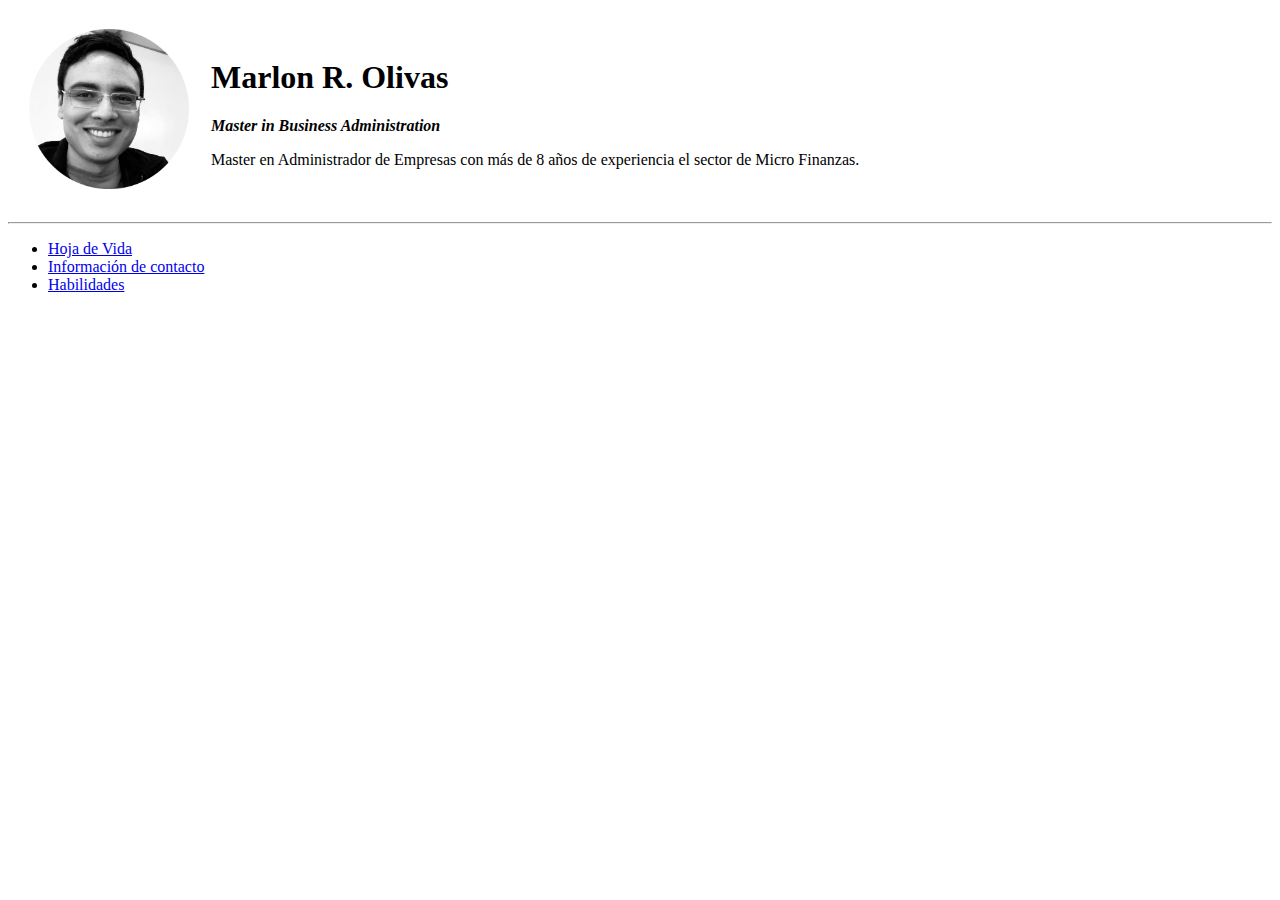
==== index.html @ daf3a904 "Add initial CV website files" ====
<!DOCTYPE html>
<html lang="en" dir="ltr">

<head>
  <meta charset="utf-8">
  <title>Marlon's Personal Site</title>
</head>

<body>
  <table cellspacing="20">
    <tr>
      <td><img src="img/profilePic.png" alt="Marlon's profile picture" height="160px" width="160px"></td>
      <td><h1>Marlon R. Olivas</h1>
      <p><strong><em>Master in Business Administration</em></strong></p>
      <p>Master en Administrador de Empresas con más de
        8 años de experiencia el sector de Micro Finanzas.
      </p></td>
    </tr>
  </table>
  <hr>
  <ul>
    <!--<li><a href="index.html">Página principal</a></li>-->
    <li><a href="resume.html">Hoja de Vida</a></li>
    <li><a href="contact.html">Información de contacto</a></li>
    <li><a href="skills.html">Habilidades</a></li>
  </ul>
</body>

</html>
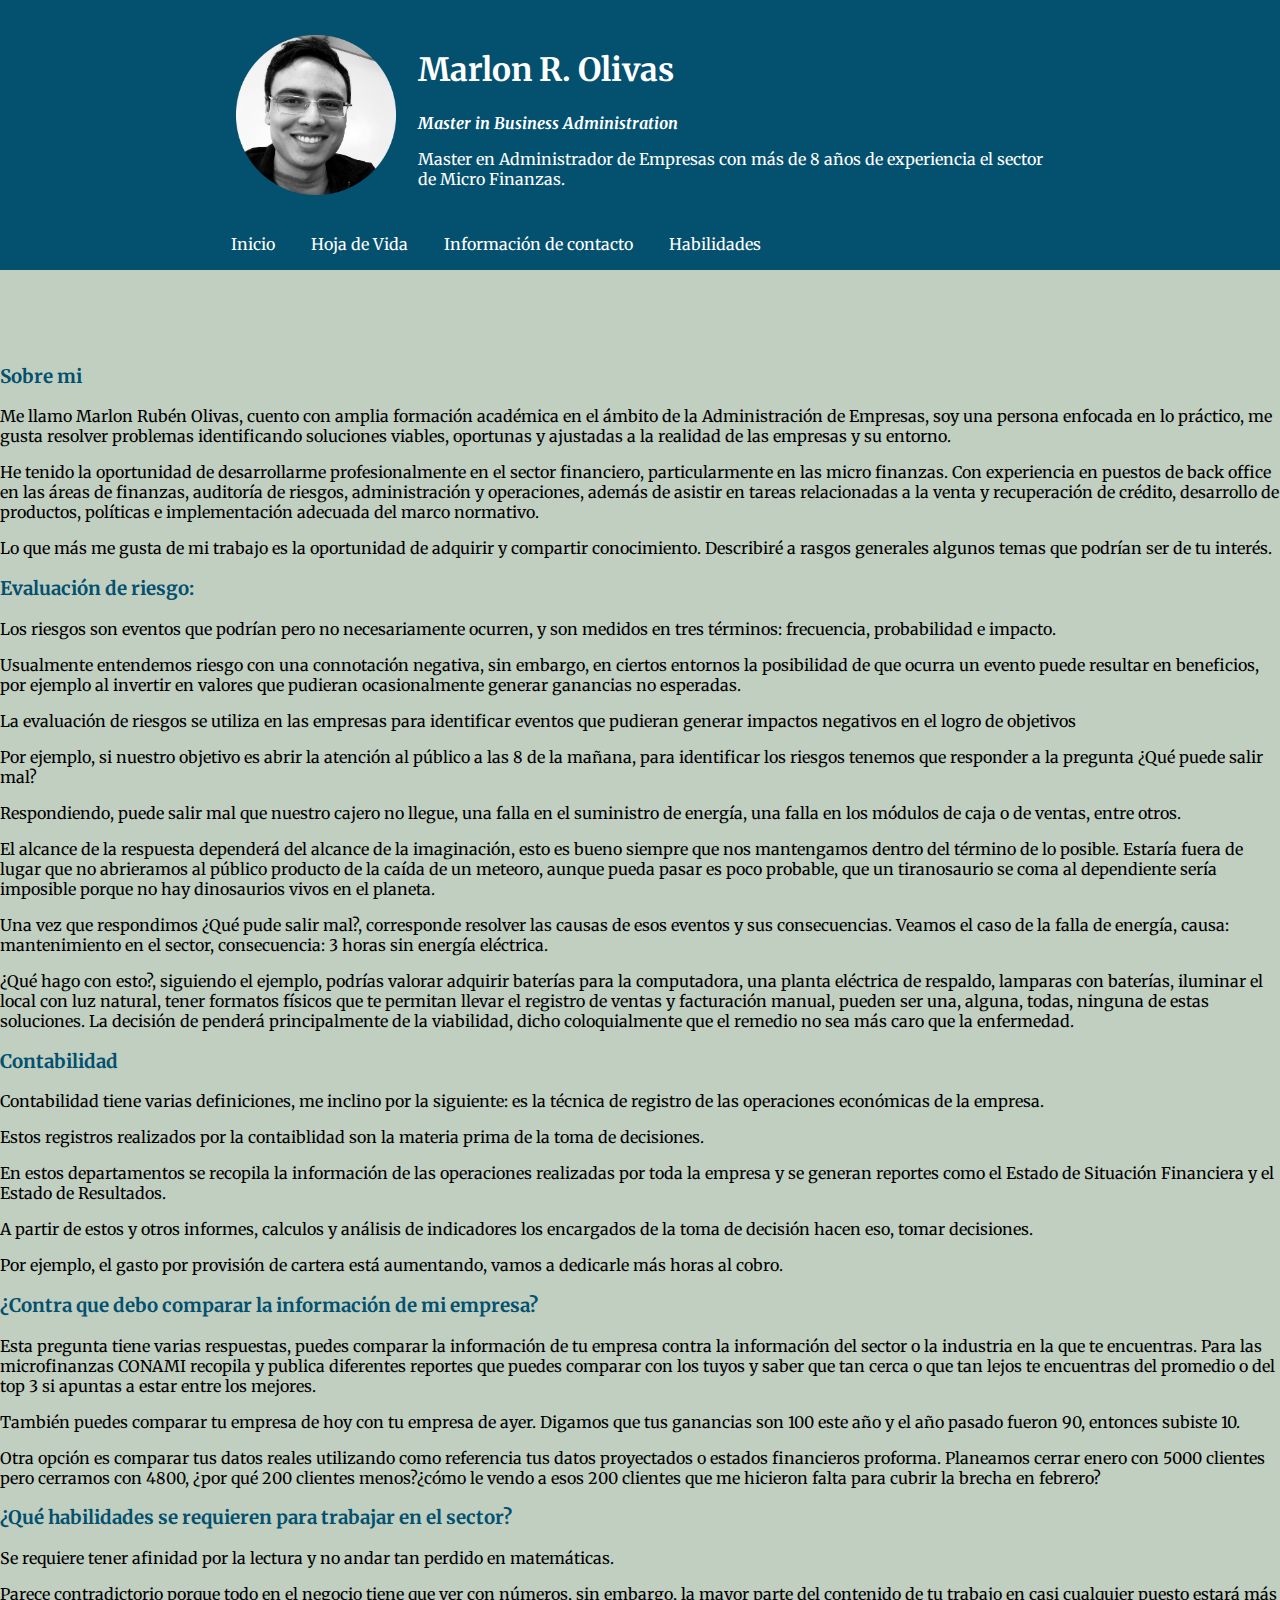
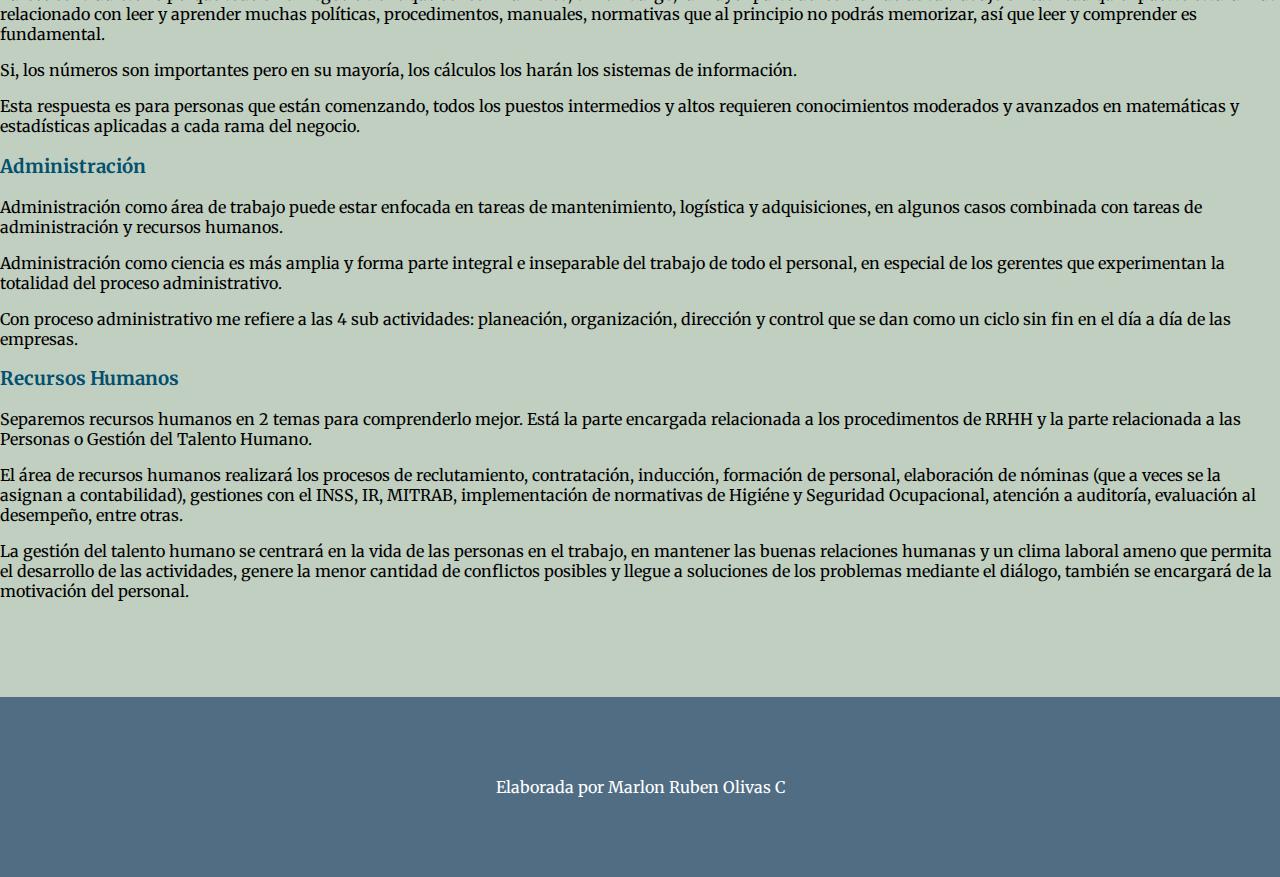
==== commit b9c19ac5: "version 2 files" ====
--- a/index.html
+++ b/index.html
@@ -1,29 +1,101 @@
-<!DOCTYPE html>
-<html lang="en" dir="ltr">
-
-<head>
-  <meta charset="utf-8">
-  <title>Marlon's Personal Site</title>
-</head>
-
-<body>
-  <table cellspacing="20">
-    <tr>
-      <td><img src="img/profilePic.png" alt="Marlon's profile picture" height="160px" width="160px"></td>
-      <td><h1>Marlon R. Olivas</h1>
-      <p><strong><em>Master in Business Administration</em></strong></p>
-      <p>Master en Administrador de Empresas con más de
-        8 años de experiencia el sector de Micro Finanzas.
-      </p></td>
-    </tr>
-  </table>
-  <hr>
-  <ul>
-    <!--<li><a href="index.html">Página principal</a></li>-->
-    <li><a href="resume.html">Hoja de Vida</a></li>
-    <li><a href="contact.html">Información de contacto</a></li>
-    <li><a href="skills.html">Habilidades</a></li>
-  </ul>
-</body>
-
-</html>
+<!DOCTYPE html>
+<html lang="en" dir="ltr">
+
+<head>
+  <meta charset="utf-8">
+  <title>Marlon's Personal Site</title>
+  <link rel="stylesheet" href="css/styles.css">
+  <link rel="icon" href="favicon.ico?v=2">
+  <link rel="preconnect" href="https://fonts.googleapis.com">
+  <link rel="preconnect" href="https://fonts.gstatic.com" crossorigin>
+  <link href="https://fonts.googleapis.com/css2?family=Merriweather&family=Montserrat&family=Roboto+Slab:wght@100;400&family=Sacramento&display=swap" rel="stylesheet">
+  <meta name="viewport:" content="width=divice-width, initial-scale=1">
+</head>
+
+<body>
+
+<header class="header">
+  <div class="container navContainer">
+    <table cellspacing="20">
+      <tr>
+        <td><img src="img/profilePic.png" alt="Marlon's profile picture" height="160px" width="160px"></td>
+        <td><h1>Marlon R. Olivas</h1>
+        <p><strong><em>Master in Business Administration</em></strong></p>
+        <p>Master en Administrador de Empresas con más de
+          8 años de experiencia el sector de Micro Finanzas.
+        </p>
+      </td>
+      </tr>
+    </table>
+<nav class="navigation">
+  <ul>
+    <!--<li><a href="index.html">Página principal</a></li>-->
+    <li><a href="index.html">Inicio</a></li>
+    <li><a href="resume.html">Hoja de Vida</a></li>
+    <li><a href="contact.html">Información de contacto</a></li>
+    <li><a href="skills.html">Habilidades</a></li>
+  </ul>
+</nav>
+
+  </div>
+</header>
+  <hr>
+
+<main class="main">
+
+<h3>Sobre mi</h3>
+<p>Me llamo Marlon Rubén Olivas, cuento con amplia formación académica en el ámbito de la Administración de Empresas, soy una persona enfocada en lo práctico, me gusta resolver problemas identificando soluciones viables, oportunas y ajustadas a la realidad de las empresas y su entorno.</p>
+<p>He tenido la oportunidad de desarrollarme profesionalmente en el sector financiero, particularmente en las micro finanzas. Con experiencia en puestos de back office en las áreas de finanzas, auditoría de riesgos, administración y operaciones, además de asistir en tareas relacionadas a la venta y recuperación de crédito, desarrollo de productos, políticas e implementación adecuada del marco normativo.</p>
+<p>Lo que más me gusta de mi trabajo es la oportunidad de adquirir y compartir conocimiento. Describiré a rasgos generales algunos temas que podrían ser de tu interés.</p>
+
+<h3>Evaluación de riesgo:</h3>
+<p>
+Los riesgos son eventos que podrían pero no necesariamente ocurren, y son medidos en tres términos: frecuencia, probabilidad e impacto.
+</p>
+<p>
+Usualmente entendemos riesgo con una connotación negativa, sin embargo, en ciertos entornos la posibilidad de que ocurra un evento puede resultar en beneficios, por ejemplo al invertir en valores que pudieran ocasionalmente generar ganancias no esperadas.
+</p>
+<p>La evaluación de riesgos se utiliza en las empresas para identificar eventos que pudieran generar impactos negativos en el logro de objetivos</p>
+<p>Por ejemplo, si nuestro objetivo es abrir la atención al público a las 8 de la mañana, para identificar los riesgos tenemos que responder a la pregunta ¿Qué puede salir mal?</p>
+<p>Respondiendo, puede salir mal que nuestro cajero no llegue, una falla en el suministro de energía, una falla en los módulos de caja o de ventas, entre otros.</p>
+<p>El alcance de la respuesta dependerá del alcance de la imaginación, esto es bueno siempre que nos mantengamos dentro del término de lo posible. Estaría fuera de lugar que no abrieramos al público producto de la caída de un meteoro, aunque pueda pasar es poco probable, que un tiranosaurio se coma al dependiente sería imposible porque no hay dinosaurios vivos en el planeta.</p>
+<p>Una vez que respondimos ¿Qué pude salir mal?, corresponde resolver las causas de esos eventos y sus consecuencias. Veamos el caso de la falla de energía, causa: mantenimiento en el sector, consecuencia: 3 horas sin energía eléctrica.</p>
+<p>¿Qué hago con esto?, siguiendo el ejemplo, podrías valorar adquirir baterías para la computadora, una planta eléctrica de respaldo, lamparas con baterías, iluminar el local con luz natural, tener formatos físicos que te permitan llevar el registro de ventas y facturación manual, pueden ser una, alguna,  todas, ninguna de estas soluciones. La decisión de penderá principalmente de la viabilidad, dicho coloquialmente que el remedio no sea más caro que la enfermedad.</p>
+
+<h3>Contabilidad</h3>
+<p>Contabilidad tiene varias definiciones, me inclino por la siguiente: es la técnica de registro de las operaciones económicas de la empresa.</p>
+<p>Estos registros realizados por la contaiblidad son la materia prima de la toma de decisiones.</p>
+<p>En estos departamentos se recopila la información de las operaciones realizadas por toda la empresa y se generan reportes como el Estado de Situación Financiera y el Estado de Resultados.</p>
+<p>A partir de estos y otros informes, calculos y análisis de indicadores los encargados de la toma de decisión hacen eso, tomar decisiones.</p>
+<p>Por ejemplo, el gasto por provisión de cartera está aumentando, vamos a dedicarle más horas al cobro.</p>
+
+<h3>¿Contra que debo comparar la información de mi empresa?</h3>
+<p>Esta pregunta tiene varias respuestas, puedes comparar la información de tu empresa contra la información del sector o la industria en la que te encuentras. Para las microfinanzas CONAMI recopila y publica diferentes reportes que puedes comparar con los tuyos y saber que tan cerca o que tan lejos te encuentras del promedio o del top 3 si apuntas a estar entre los mejores.</p>
+<p>También puedes comparar tu empresa de hoy con tu empresa de ayer. Digamos que tus ganancias son 100 este año y el año pasado fueron 90, entonces subiste 10.</p>
+<p>Otra opción es comparar tus datos reales utilizando como referencia tus datos proyectados o estados financieros proforma. Planeamos cerrar enero con 5000 clientes pero cerramos con 4800, ¿por qué 200 clientes menos?¿cómo le vendo a esos 200 clientes que me hicieron falta para cubrir la brecha en febrero?</p>
+
+<h3>¿Qué habilidades se requieren para trabajar en el sector?</h3>
+<p>Se requiere tener afinidad por la lectura y no andar tan perdido en matemáticas.</p>
+<p>Parece contradictorio porque todo en el negocio tiene que ver con números, sin embargo, la mayor parte del contenido de tu trabajo en casi cualquier puesto estará más relacionado con leer y aprender muchas políticas, procedimentos, manuales, normativas que al principio no podrás memorizar, así que leer y comprender es fundamental.</p>
+<p>Si, los números son importantes pero en su mayoría, los cálculos los harán los sistemas de información.</p>
+<p>Esta respuesta es para personas que están comenzando, todos los puestos intermedios y altos requieren conocimientos moderados y avanzados en matemáticas y estadísticas aplicadas a cada rama del negocio.</p>
+
+<h3>Administración</h3>
+<p>Administración como área de trabajo puede estar enfocada en tareas de mantenimiento, logística y adquisiciones, en algunos casos combinada con tareas de administración y recursos humanos.</p>
+<p>Administración como ciencia es más amplia y forma parte integral e inseparable del trabajo de todo el personal, en especial de los gerentes que experimentan la totalidad del proceso administrativo.</p>
+<p>Con proceso administrativo me refiere a las 4 sub actividades: planeación, organización, dirección y control que se dan como un ciclo sin fin en el día a día de las empresas.</p>
+
+<h3>Recursos Humanos</h3>
+<p>Separemos recursos humanos en 2 temas para comprenderlo mejor. Está la parte encargada relacionada a los procedimentos de RRHH y la parte relacionada a las Personas o Gestión del Talento Humano.</p>
+<p> El área de recursos humanos realizará los procesos de reclutamiento, contratación, inducción, formación de personal, elaboración de nóminas (que a veces se la asignan a contabilidad), gestiones con el INSS, IR, MITRAB, implementación de normativas de Higiéne y Seguridad Ocupacional, atención a auditoría, evaluación al desempeño, entre otras.</p>
+<p>La gestión del talento humano se centrará en la vida de las personas en el trabajo, en mantener las buenas relaciones humanas y un clima laboral ameno que permita el desarrollo de las actividades, genere la menor cantidad de conflictos posibles y llegue a soluciones de los problemas mediante el diálogo, también se encargará de la motivación del personal.</p>
+</main>
+
+<footer class="footer">
+
+<p>Elaborada por Marlon Ruben Olivas C</p>
+</footer>
+
+</body>
+
+</html>
--- a/css/styles.css
+++ b/css/styles.css
@@ -0,0 +1,118 @@
+body{
+  background-color: #C1CFC0;
+  font-family: "Merriweather", Helvetica, Arial, sans-serif;
+  margin: 0;
+}
+
+hr{
+  border-style: none;
+  border-top-style: dotted;
+  border-color: #77ACF1;
+  border-width: 10px;
+  height: 0px;
+  width: 10%;
+}
+
+h1{
+  color: white;
+  font-size: 2rem;
+  line-height: 1.3em;
+}
+
+h3{
+    color: #03506F;
+}
+
+.container{
+  width: 85%;
+  max-width: 850px;
+  margin: 0 auto;
+}
+
+.header{
+  background: #03506F;
+  color: white;
+  padding: 0.5rem 0;
+  position: fixed;
+  left: 0;
+  top: 0;
+  right: 0;
+}
+
+.header a{
+  color: white;
+  text-decoration: none;
+}
+
+.navContainer{
+  display: flex;
+  justify-content: space-between;
+  align-items: center;
+  flex-wrap: wrap;
+}
+
+
+
+.navigation ul{
+  margin: 0;
+  padding: 0;
+  list-style: none;
+}
+
+.navigation ul li{
+  display: inline-block;
+}
+
+.navigation ul li a{
+  display: block;
+  padding: 0.5rem 1rem;
+  transition: all 0.4s linear;
+  border-radius: 5px;
+}
+
+.navigation ul li a:hover{
+  background: #F0EBCC;
+  color: black;
+}
+
+.main{
+  padding-top: 20rem;
+
+}
+
+.footer{
+  background: #506D84;
+  padding: 4rem 0;
+  text-align: center;
+  margin-top: 6rem;
+  color:white;
+  bottom: 0;
+  margin-bottom: 0;
+}
+
+@media only screen and (max-widh: 767px){
+
+  .menu{
+    display: block;
+    cursor: pointer;
+  }
+
+
+
+
+  .navigation{
+    width: 100%;
+  }
+
+  .navigation ul li{
+    display: block;
+    margin-top: 1rem;
+  }
+
+  .navigation ul li a{
+    display: block;
+    padding: 0.5rem 0;
+    transition: all 0.4s linear;
+    border-radius: 5px;
+  }
+}
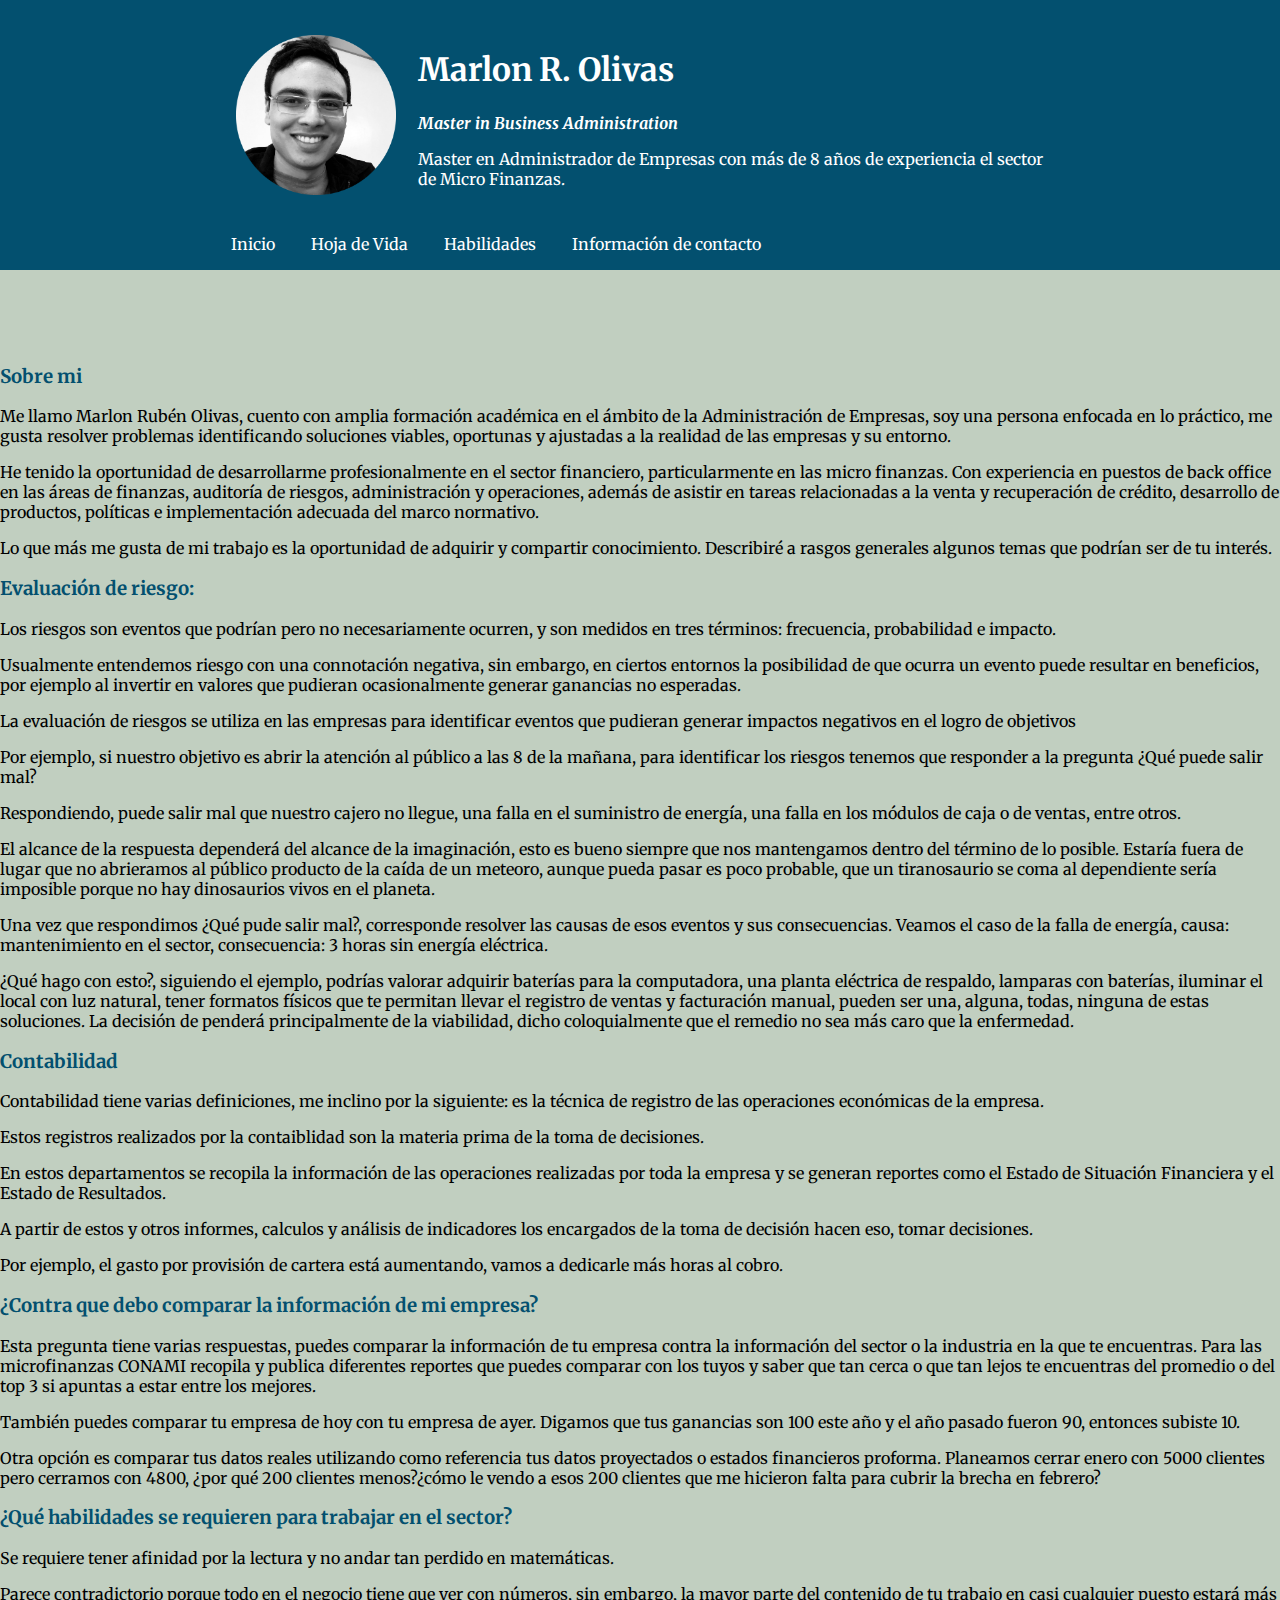
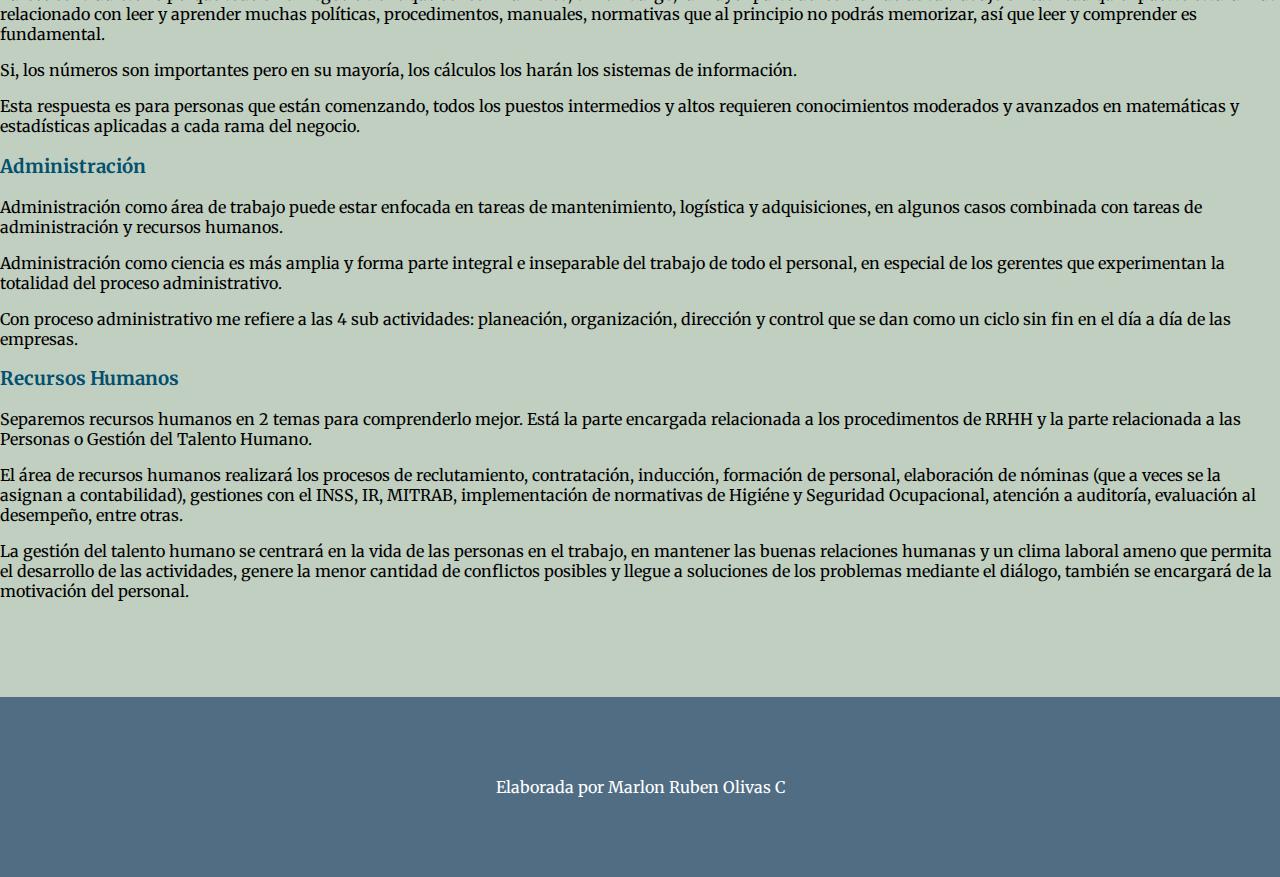
==== commit b0d86ff4: "cambio orden opciones" ====
--- a/index.html
+++ b/index.html
@@ -32,8 +32,8 @@
     <!--<li><a href="index.html">Página principal</a></li>-->
     <li><a href="index.html">Inicio</a></li>
     <li><a href="resume.html">Hoja de Vida</a></li>
+    <li><a href="skills.html">Habilidades</a></li>
     <li><a href="contact.html">Información de contacto</a></li>
-    <li><a href="skills.html">Habilidades</a></li>
   </ul>
 </nav>
 
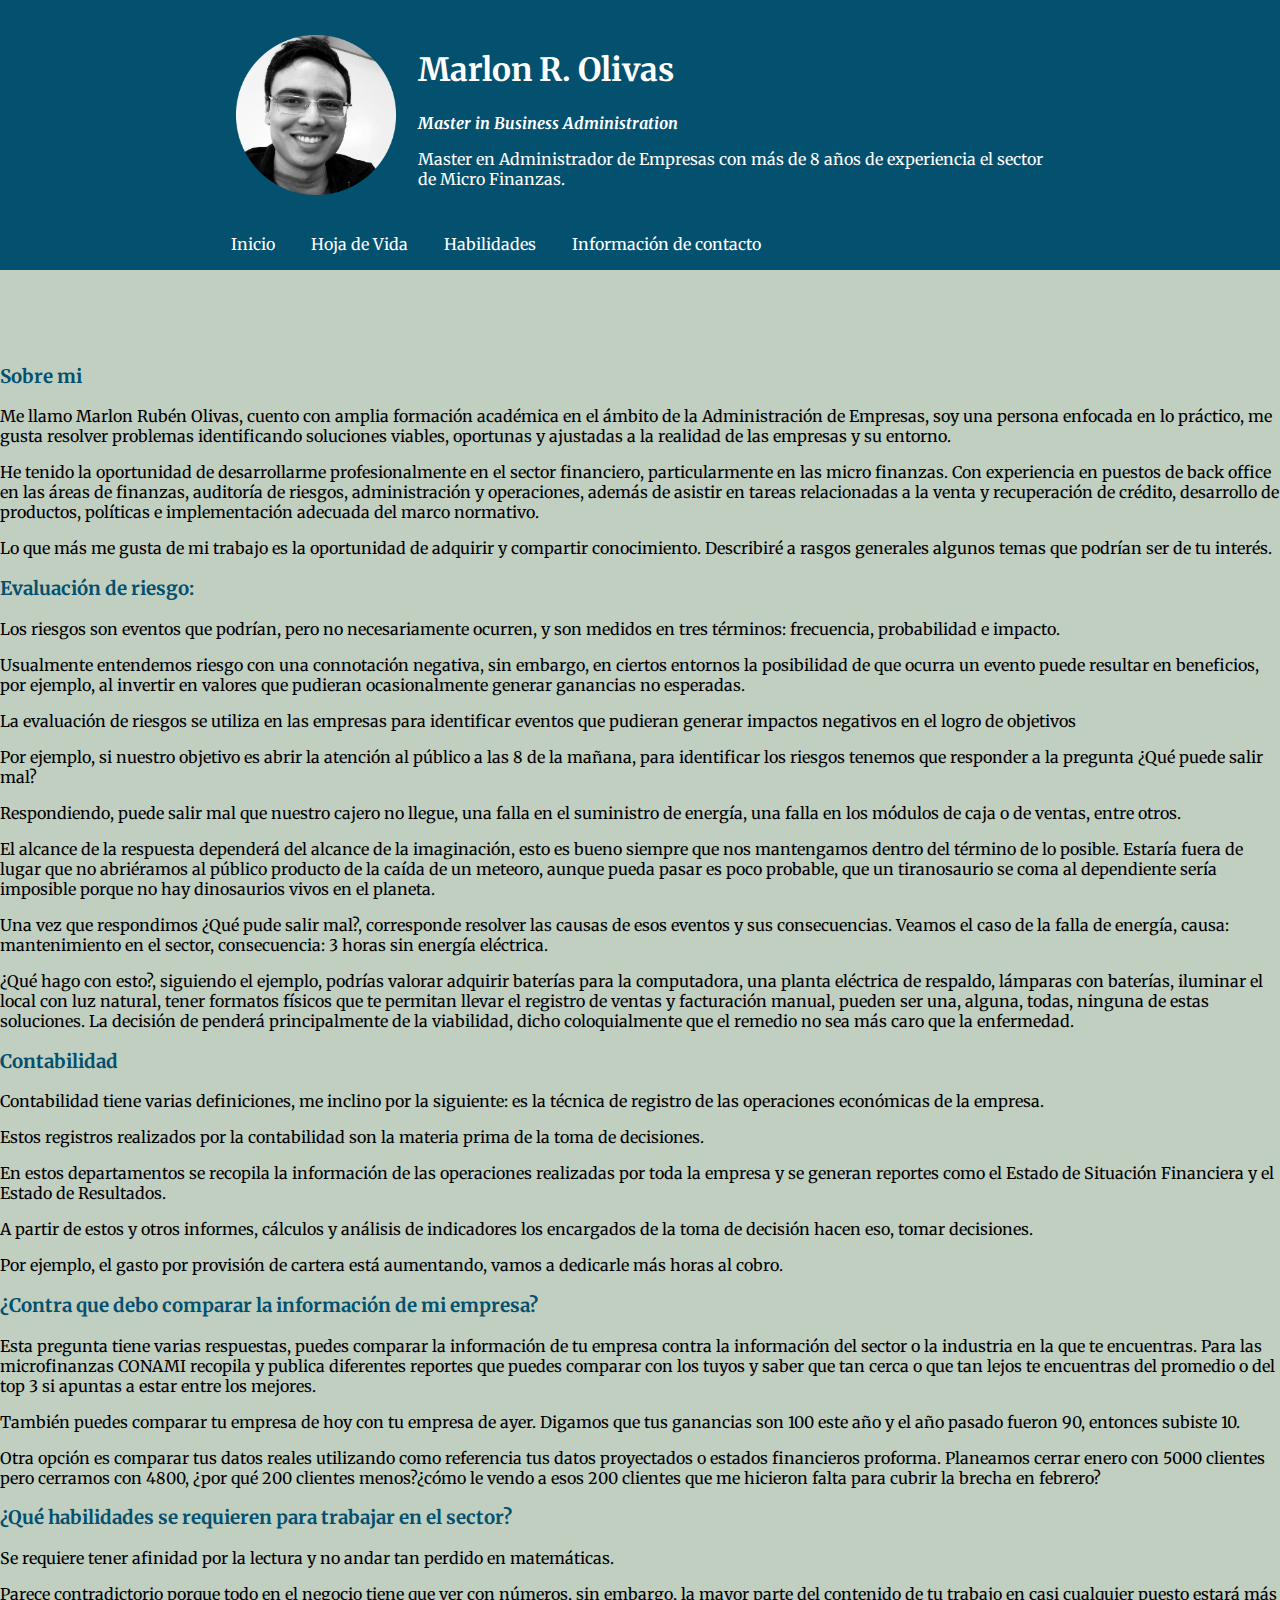
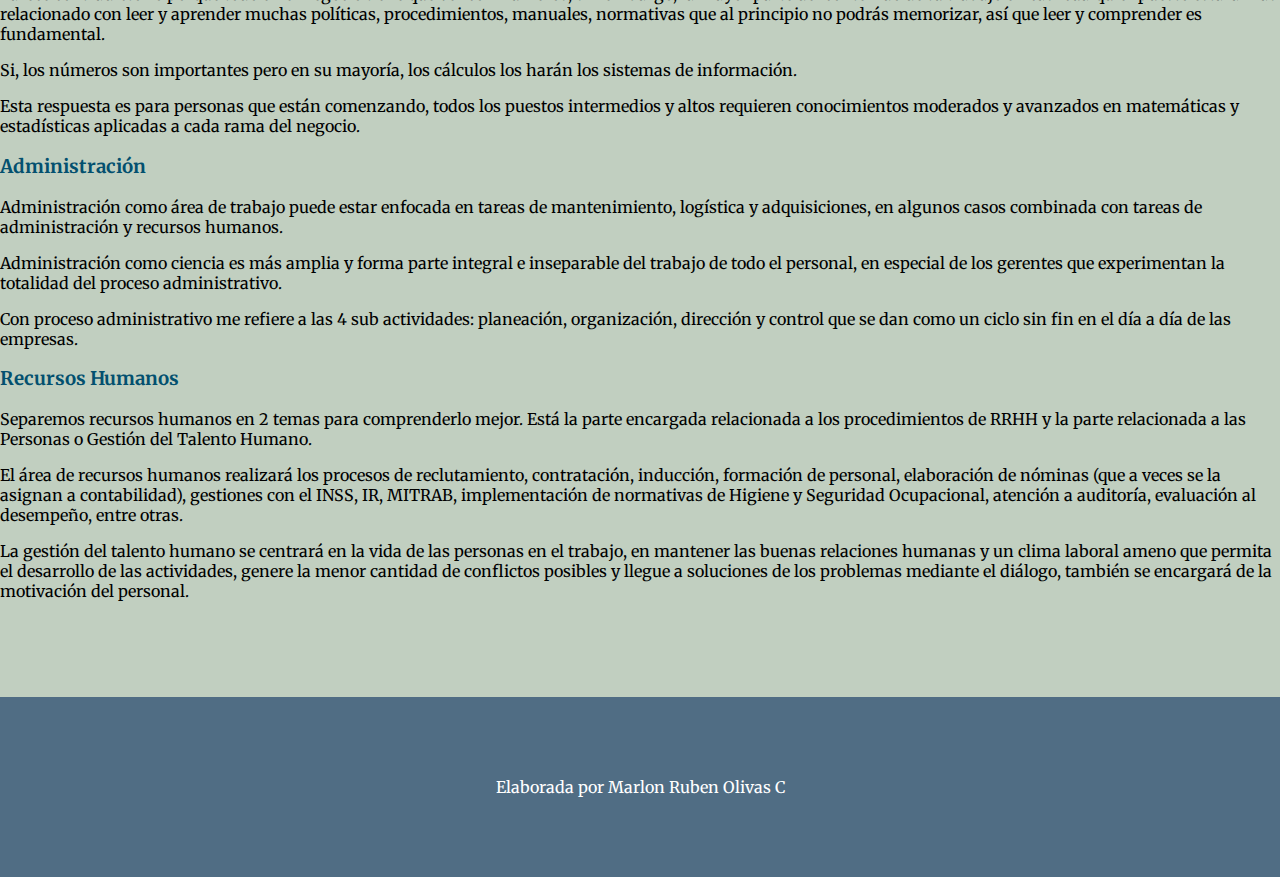
==== commit 567b8e39: "corrección ortografía" ====
--- a/index.html
+++ b/index.html
@@ -50,23 +50,23 @@
 
 <h3>Evaluación de riesgo:</h3>
 <p>
-Los riesgos son eventos que podrían pero no necesariamente ocurren, y son medidos en tres términos: frecuencia, probabilidad e impacto.
+Los riesgos son eventos que podrían, pero no necesariamente ocurren, y son medidos en tres términos: frecuencia, probabilidad e impacto.
 </p>
 <p>
-Usualmente entendemos riesgo con una connotación negativa, sin embargo, en ciertos entornos la posibilidad de que ocurra un evento puede resultar en beneficios, por ejemplo al invertir en valores que pudieran ocasionalmente generar ganancias no esperadas.
+Usualmente entendemos riesgo con una connotación negativa, sin embargo, en ciertos entornos la posibilidad de que ocurra un evento puede resultar en beneficios, por ejemplo, al invertir en valores que pudieran ocasionalmente generar ganancias no esperadas.
 </p>
 <p>La evaluación de riesgos se utiliza en las empresas para identificar eventos que pudieran generar impactos negativos en el logro de objetivos</p>
 <p>Por ejemplo, si nuestro objetivo es abrir la atención al público a las 8 de la mañana, para identificar los riesgos tenemos que responder a la pregunta ¿Qué puede salir mal?</p>
 <p>Respondiendo, puede salir mal que nuestro cajero no llegue, una falla en el suministro de energía, una falla en los módulos de caja o de ventas, entre otros.</p>
-<p>El alcance de la respuesta dependerá del alcance de la imaginación, esto es bueno siempre que nos mantengamos dentro del término de lo posible. Estaría fuera de lugar que no abrieramos al público producto de la caída de un meteoro, aunque pueda pasar es poco probable, que un tiranosaurio se coma al dependiente sería imposible porque no hay dinosaurios vivos en el planeta.</p>
+<p>El alcance de la respuesta dependerá del alcance de la imaginación, esto es bueno siempre que nos mantengamos dentro del término de lo posible. Estaría fuera de lugar que no abriéramos al público producto de la caída de un meteoro, aunque pueda pasar es poco probable, que un tiranosaurio se coma al dependiente sería imposible porque no hay dinosaurios vivos en el planeta.</p>
 <p>Una vez que respondimos ¿Qué pude salir mal?, corresponde resolver las causas de esos eventos y sus consecuencias. Veamos el caso de la falla de energía, causa: mantenimiento en el sector, consecuencia: 3 horas sin energía eléctrica.</p>
-<p>¿Qué hago con esto?, siguiendo el ejemplo, podrías valorar adquirir baterías para la computadora, una planta eléctrica de respaldo, lamparas con baterías, iluminar el local con luz natural, tener formatos físicos que te permitan llevar el registro de ventas y facturación manual, pueden ser una, alguna,  todas, ninguna de estas soluciones. La decisión de penderá principalmente de la viabilidad, dicho coloquialmente que el remedio no sea más caro que la enfermedad.</p>
+<p>¿Qué hago con esto?, siguiendo el ejemplo, podrías valorar adquirir baterías para la computadora, una planta eléctrica de respaldo, lámparas con baterías, iluminar el local con luz natural, tener formatos físicos que te permitan llevar el registro de ventas y facturación manual, pueden ser una, alguna,  todas, ninguna de estas soluciones. La decisión de penderá principalmente de la viabilidad, dicho coloquialmente que el remedio no sea más caro que la enfermedad.</p>
 
 <h3>Contabilidad</h3>
 <p>Contabilidad tiene varias definiciones, me inclino por la siguiente: es la técnica de registro de las operaciones económicas de la empresa.</p>
-<p>Estos registros realizados por la contaiblidad son la materia prima de la toma de decisiones.</p>
+<p>Estos registros realizados por la contabilidad son la materia prima de la toma de decisiones.</p>
 <p>En estos departamentos se recopila la información de las operaciones realizadas por toda la empresa y se generan reportes como el Estado de Situación Financiera y el Estado de Resultados.</p>
-<p>A partir de estos y otros informes, calculos y análisis de indicadores los encargados de la toma de decisión hacen eso, tomar decisiones.</p>
+<p>A partir de estos y otros informes, cálculos y análisis de indicadores los encargados de la toma de decisión hacen eso, tomar decisiones.</p>
 <p>Por ejemplo, el gasto por provisión de cartera está aumentando, vamos a dedicarle más horas al cobro.</p>
 
 <h3>¿Contra que debo comparar la información de mi empresa?</h3>
@@ -76,7 +76,7 @@
 
 <h3>¿Qué habilidades se requieren para trabajar en el sector?</h3>
 <p>Se requiere tener afinidad por la lectura y no andar tan perdido en matemáticas.</p>
-<p>Parece contradictorio porque todo en el negocio tiene que ver con números, sin embargo, la mayor parte del contenido de tu trabajo en casi cualquier puesto estará más relacionado con leer y aprender muchas políticas, procedimentos, manuales, normativas que al principio no podrás memorizar, así que leer y comprender es fundamental.</p>
+<p>Parece contradictorio porque todo en el negocio tiene que ver con números, sin embargo, la mayor parte del contenido de tu trabajo en casi cualquier puesto estará más relacionado con leer y aprender muchas políticas, procedimientos, manuales, normativas que al principio no podrás memorizar, así que leer y comprender es fundamental.</p>
 <p>Si, los números son importantes pero en su mayoría, los cálculos los harán los sistemas de información.</p>
 <p>Esta respuesta es para personas que están comenzando, todos los puestos intermedios y altos requieren conocimientos moderados y avanzados en matemáticas y estadísticas aplicadas a cada rama del negocio.</p>
 
@@ -86,10 +86,12 @@
 <p>Con proceso administrativo me refiere a las 4 sub actividades: planeación, organización, dirección y control que se dan como un ciclo sin fin en el día a día de las empresas.</p>
 
 <h3>Recursos Humanos</h3>
-<p>Separemos recursos humanos en 2 temas para comprenderlo mejor. Está la parte encargada relacionada a los procedimentos de RRHH y la parte relacionada a las Personas o Gestión del Talento Humano.</p>
-<p> El área de recursos humanos realizará los procesos de reclutamiento, contratación, inducción, formación de personal, elaboración de nóminas (que a veces se la asignan a contabilidad), gestiones con el INSS, IR, MITRAB, implementación de normativas de Higiéne y Seguridad Ocupacional, atención a auditoría, evaluación al desempeño, entre otras.</p>
+<p>Separemos recursos humanos en 2 temas para comprenderlo mejor. Está la parte encargada relacionada a los procedimientos de RRHH y la parte relacionada a las Personas o Gestión del Talento Humano.</p>
+<p> El área de recursos humanos realizará los procesos de reclutamiento, contratación, inducción, formación de personal, elaboración de nóminas (que a veces se la asignan a contabilidad), gestiones con el INSS, IR, MITRAB, implementación de normativas de Higiene y Seguridad Ocupacional, atención a auditoría, evaluación al desempeño, entre otras.</p>
 <p>La gestión del talento humano se centrará en la vida de las personas en el trabajo, en mantener las buenas relaciones humanas y un clima laboral ameno que permita el desarrollo de las actividades, genere la menor cantidad de conflictos posibles y llegue a soluciones de los problemas mediante el diálogo, también se encargará de la motivación del personal.</p>
 </main>
+
+
 
 <footer class="footer">
 
